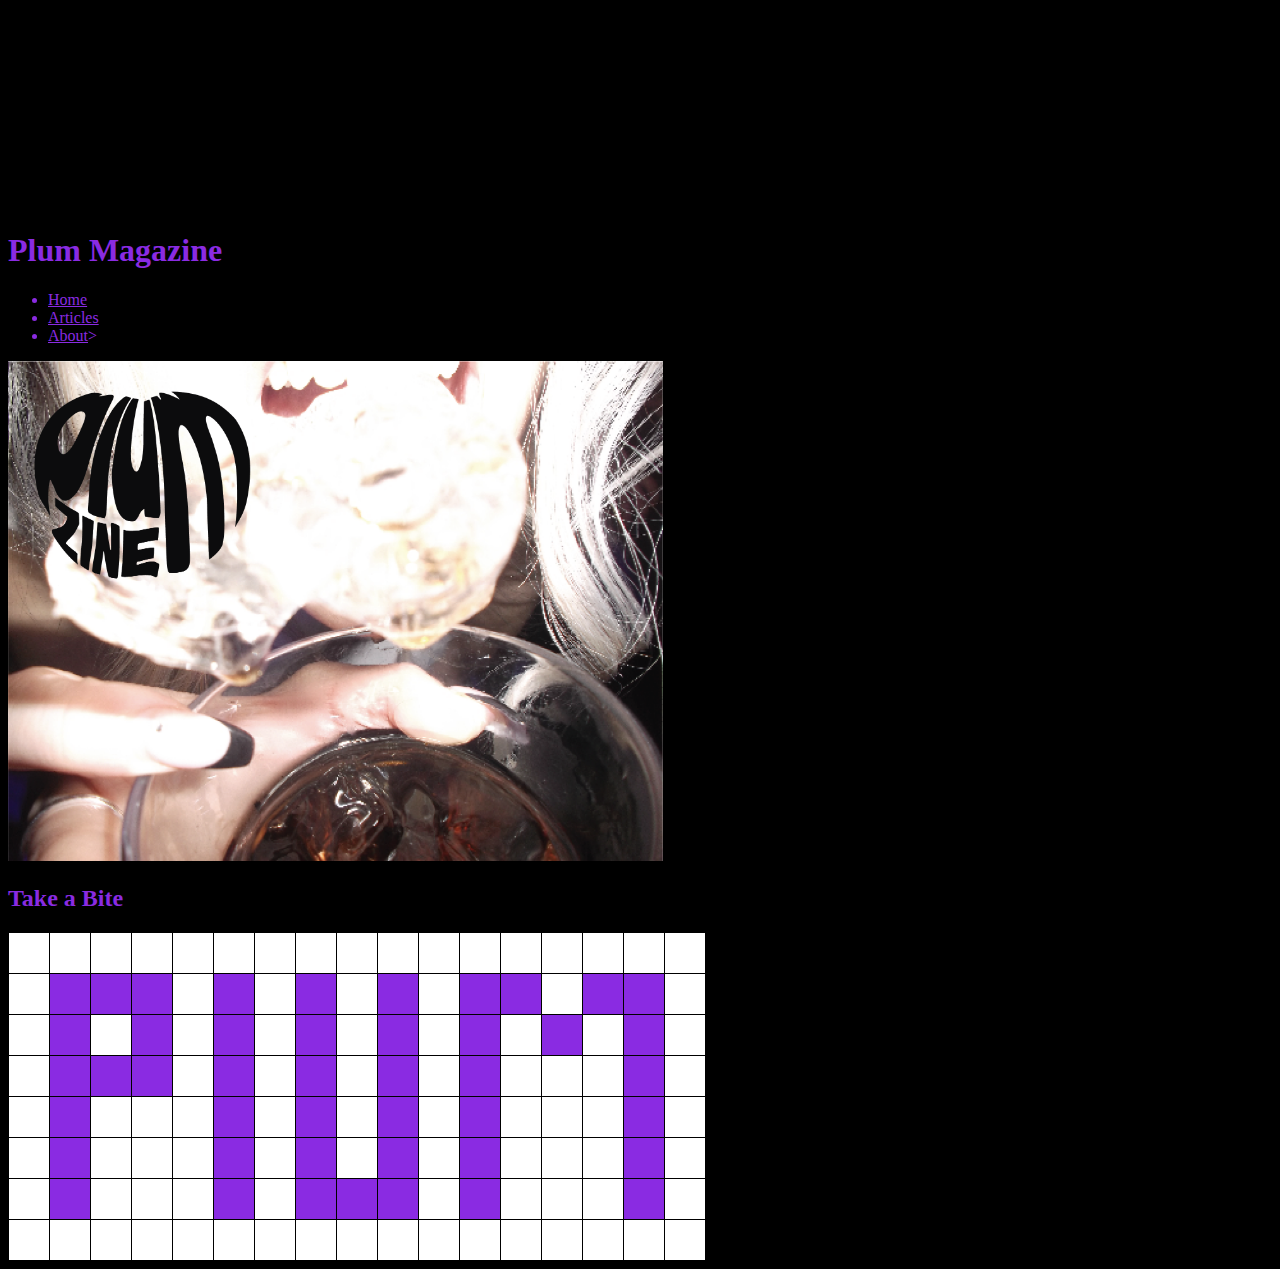
==== index.html @ f9c5a373 "im trying" ====
<!DOCTYPE html>
<html lang="en">
  <head>
    <meta charset="UTF-8">
    <meta name="viewport" content="width=device-width, initial-scale=1.0">
    <meta http-equiv="X-UA-Compatible" content="ie=edge">
    <title>Plum Magazine</title>
    <link rel="icon" type="image/x-icon" href="favicon.png">
    <link rel="stylesheet" href="styles.css">
  </head>
  <body>
<header id="headerblock">
    <nav>
    <img src="plummagazine.png">
    <h1>Plum Magazine</h1>
        <ul id="navbar">
            <li class="navitem"><a href="index.html">Home</a></li>
            <li class="navitem"><a href="articles.html">Articles</a></li>
            <li class="navitem"><a href="about.html">About</a>></li>
        </ul>
    </nav>
</header>
<main>
   <img src="heroimg.png" alt="Image of a woman taking a bite out of icecubes with the Plum Magazine Logo" style="height: 500px; width: auto;">
    <h2>Take a Bite</h2>
    <div id="art">
        <div class ="row">
            <div class = "pixel1"></div>
            <div class = "pixel1"></div>
            <div class = "pixel1"></div>
            <div class = "pixel1"></div>
            <div class = "pixel1"></div>
            <div class = "pixel1"></div>
            <div class = "pixel1"></div>
            <div class = "pixel1"></div>
            <div class = "pixel1"></div>
            <div class = "pixel1"></div>
            <div class = "pixel1"></div>
            <div class = "pixel1"></div>
            <div class = "pixel1"></div>
            <div class = "pixel1"></div>
            <div class = "pixel1"></div>
            <div class = "pixel1"></div>
            <div class = "pixel1"></div>
        </div>
        <div class ="row">
            <div class = "pixel1"></div>
            <div class = "pixel2"></div>
            <div class = "pixel2"></div>
            <div class = "pixel2"></div>
            <div class = "pixel1"></div>
            <div class = "pixel2"></div>
            <div class = "pixel1"></div>
            <div class = "pixel2"></div>
            <div class = "pixel1"></div>
            <div class = "pixel2"></div>
            <div class = "pixel1"></div>
            <div class = "pixel2"></div>
            <div class = "pixel2"></div>
            <div class = "pixel1"></div>
            <div class = "pixel2"></div>
            <div class = "pixel2"></div>
            <div class = "pixel1"></div>
        </div>  
        <div class ="row">
            <div class = "pixel1"></div>
            <div class = "pixel2"></div>
            <div class = "pixel1"></div>
            <div class = "pixel2"></div>
            <div class = "pixel1"></div>
            <div class = "pixel2"></div>
            <div class = "pixel1"></div>
            <div class = "pixel2"></div>
            <div class = "pixel1"></div>
            <div class = "pixel2"></div>
            <div class = "pixel1"></div>
            <div class = "pixel2"></div>
            <div class = "pixel1"></div>
            <div class = "pixel2"></div>
            <div class = "pixel1"></div>
            <div class = "pixel2"></div>
            <div class = "pixel1"></div>
        </div>  
        <div class ="row">
            <div class = "pixel1"></div>
            <div class = "pixel2"></div>
            <div class = "pixel2"></div>
            <div class = "pixel2"></div>
            <div class = "pixel1"></div>
            <div class = "pixel2"></div>
            <div class = "pixel1"></div>
            <div class = "pixel2"></div>
            <div class = "pixel1"></div>
            <div class = "pixel2"></div>
            <div class = "pixel1"></div>
            <div class = "pixel2"></div>
            <div class = "pixel1"></div>
            <div class = "pixel1"></div>
            <div class = "pixel1"></div>
            <div class = "pixel2"></div>
            <div class = "pixel1"></div>
        </div>  
        <div class ="row">
            <div class = "pixel1"></div>
            <div class = "pixel2"></div>
            <div class = "pixel1"></div>
            <div class = "pixel1"></div>
            <div class = "pixel1"></div>
            <div class = "pixel2"></div>
            <div class = "pixel1"></div>
            <div class = "pixel2"></div>
            <div class = "pixel1"></div>
            <div class = "pixel2"></div>
            <div class = "pixel1"></div>
            <div class = "pixel2"></div>
            <div class = "pixel1"></div>
            <div class = "pixel1"></div>
            <div class = "pixel1"></div>
            <div class = "pixel2"></div>
            <div class = "pixel1"></div>
        </div>  
        <div class ="row">
            <div class = "pixel1"></div>
            <div class = "pixel2"></div>
            <div class = "pixel1"></div>
            <div class = "pixel1"></div>
            <div class = "pixel1"></div>
            <div class = "pixel2"></div>
            <div class = "pixel1"></div>
            <div class = "pixel2"></div>
            <div class = "pixel1"></div>
            <div class = "pixel2"></div>
            <div class = "pixel1"></div>
            <div class = "pixel2"></div>
            <div class = "pixel1"></div>
            <div class = "pixel1"></div>
            <div class = "pixel1"></div>
            <div class = "pixel2"></div>
            <div class = "pixel1"></div>
        </div>  
        <div class ="row">
            <div class = "pixel1"></div>
            <div class = "pixel2"></div>
            <div class = "pixel1"></div>
            <div class = "pixel1"></div>
            <div class = "pixel1"></div>
            <div class = "pixel2"></div>
            <div class = "pixel1"></div>
            <div class = "pixel2"></div>
            <div class = "pixel2"></div>
            <div class = "pixel2"></div>
            <div class = "pixel1"></div>
            <div class = "pixel2"></div>
            <div class = "pixel1"></div>
            <div class = "pixel1"></div>
            <div class = "pixel1"></div>
            <div class = "pixel2"></div>
            <div class = "pixel1"></div>
        </div>  
        <div class ="row">
            <div class = "pixel1"></div>
            <div class = "pixel1"></div>
            <div class = "pixel1"></div>
            <div class = "pixel1"></div>
            <div class = "pixel1"></div>
            <div class = "pixel1"></div>
            <div class = "pixel1"></div>
            <div class = "pixel1"></div>
            <div class = "pixel1"></div>
            <div class = "pixel1"></div>
            <div class = "pixel1"></div>
            <div class = "pixel1"></div>
            <div class = "pixel1"></div>
            <div class = "pixel1"></div>
            <div class = "pixel1"></div>
            <div class = "pixel1"></div>
            <div class = "pixel1"></div>
        </div>  
    </div>
    
</main>
<script src="scripts.js"></script>
  </body>
</html>
---- styles.css ----
*{
    box-sizing:border-box;
   }
*{background-color: black; color: blueviolet;}  
#art{display: table; border-spacing: 1px;background-color: black; border: 5px blueviolet;}
.row{display: table-row;}
.pixel1{display:table-cell; background-color:  white; width: 40px; height: 40px; border: none;}
.pixel2{display:table-cell; background-color: blueviolet; width: 40px; height: 40px; border: none;}
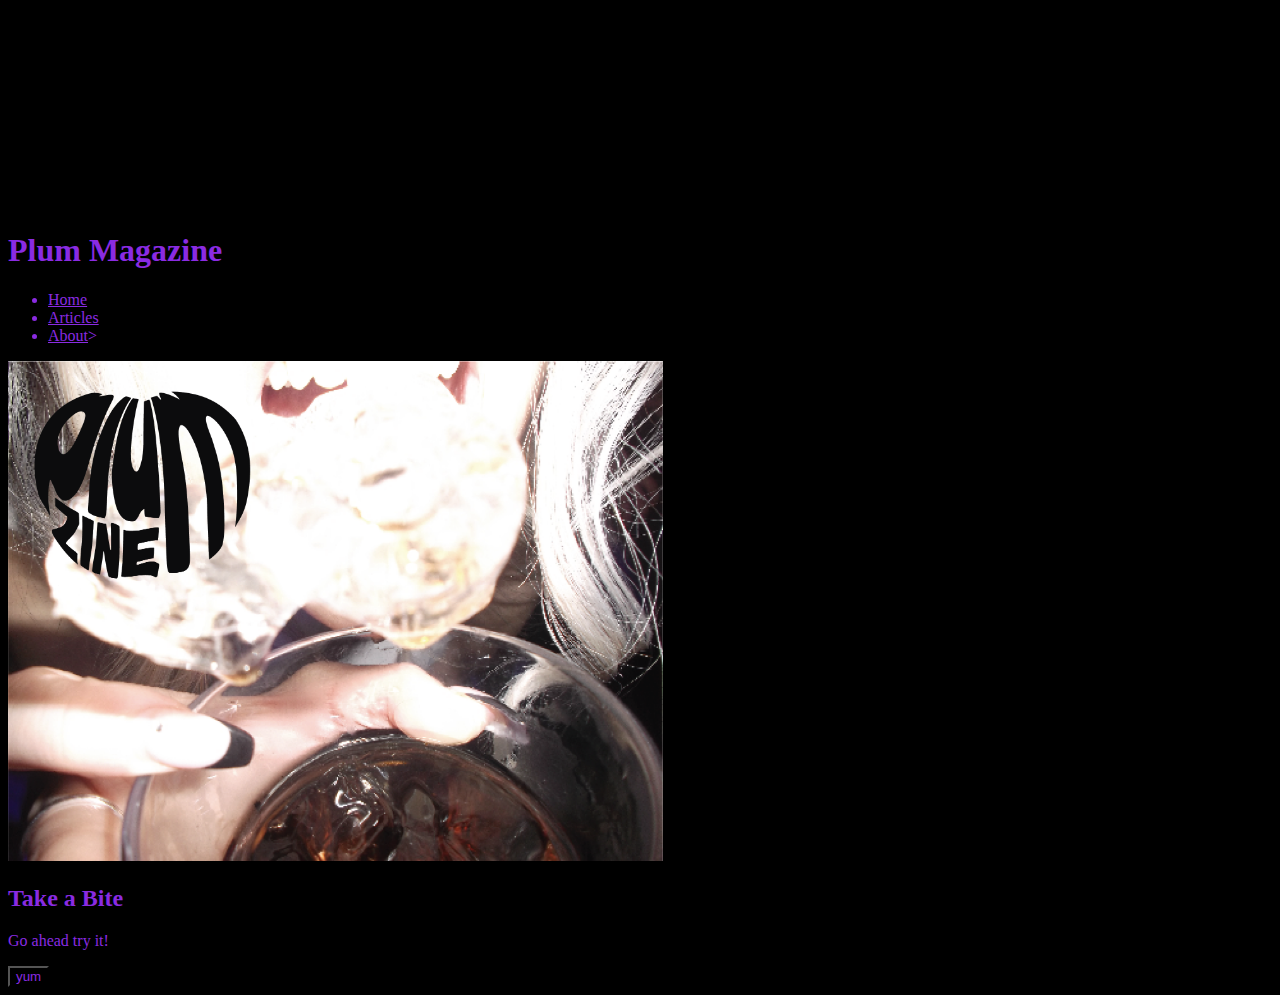
==== commit 4704e11e: "i hate u javas" ====
--- a/index.html
+++ b/index.html
@@ -23,160 +23,8 @@
 <main>
    <img src="heroimg.png" alt="Image of a woman taking a bite out of icecubes with the Plum Magazine Logo" style="height: 500px; width: auto;">
     <h2>Take a Bite</h2>
-    <div id="art">
-        <div class ="row">
-            <div class = "pixel1"></div>
-            <div class = "pixel1"></div>
-            <div class = "pixel1"></div>
-            <div class = "pixel1"></div>
-            <div class = "pixel1"></div>
-            <div class = "pixel1"></div>
-            <div class = "pixel1"></div>
-            <div class = "pixel1"></div>
-            <div class = "pixel1"></div>
-            <div class = "pixel1"></div>
-            <div class = "pixel1"></div>
-            <div class = "pixel1"></div>
-            <div class = "pixel1"></div>
-            <div class = "pixel1"></div>
-            <div class = "pixel1"></div>
-            <div class = "pixel1"></div>
-            <div class = "pixel1"></div>
-        </div>
-        <div class ="row">
-            <div class = "pixel1"></div>
-            <div class = "pixel2"></div>
-            <div class = "pixel2"></div>
-            <div class = "pixel2"></div>
-            <div class = "pixel1"></div>
-            <div class = "pixel2"></div>
-            <div class = "pixel1"></div>
-            <div class = "pixel2"></div>
-            <div class = "pixel1"></div>
-            <div class = "pixel2"></div>
-            <div class = "pixel1"></div>
-            <div class = "pixel2"></div>
-            <div class = "pixel2"></div>
-            <div class = "pixel1"></div>
-            <div class = "pixel2"></div>
-            <div class = "pixel2"></div>
-            <div class = "pixel1"></div>
-        </div>  
-        <div class ="row">
-            <div class = "pixel1"></div>
-            <div class = "pixel2"></div>
-            <div class = "pixel1"></div>
-            <div class = "pixel2"></div>
-            <div class = "pixel1"></div>
-            <div class = "pixel2"></div>
-            <div class = "pixel1"></div>
-            <div class = "pixel2"></div>
-            <div class = "pixel1"></div>
-            <div class = "pixel2"></div>
-            <div class = "pixel1"></div>
-            <div class = "pixel2"></div>
-            <div class = "pixel1"></div>
-            <div class = "pixel2"></div>
-            <div class = "pixel1"></div>
-            <div class = "pixel2"></div>
-            <div class = "pixel1"></div>
-        </div>  
-        <div class ="row">
-            <div class = "pixel1"></div>
-            <div class = "pixel2"></div>
-            <div class = "pixel2"></div>
-            <div class = "pixel2"></div>
-            <div class = "pixel1"></div>
-            <div class = "pixel2"></div>
-            <div class = "pixel1"></div>
-            <div class = "pixel2"></div>
-            <div class = "pixel1"></div>
-            <div class = "pixel2"></div>
-            <div class = "pixel1"></div>
-            <div class = "pixel2"></div>
-            <div class = "pixel1"></div>
-            <div class = "pixel1"></div>
-            <div class = "pixel1"></div>
-            <div class = "pixel2"></div>
-            <div class = "pixel1"></div>
-        </div>  
-        <div class ="row">
-            <div class = "pixel1"></div>
-            <div class = "pixel2"></div>
-            <div class = "pixel1"></div>
-            <div class = "pixel1"></div>
-            <div class = "pixel1"></div>
-            <div class = "pixel2"></div>
-            <div class = "pixel1"></div>
-            <div class = "pixel2"></div>
-            <div class = "pixel1"></div>
-            <div class = "pixel2"></div>
-            <div class = "pixel1"></div>
-            <div class = "pixel2"></div>
-            <div class = "pixel1"></div>
-            <div class = "pixel1"></div>
-            <div class = "pixel1"></div>
-            <div class = "pixel2"></div>
-            <div class = "pixel1"></div>
-        </div>  
-        <div class ="row">
-            <div class = "pixel1"></div>
-            <div class = "pixel2"></div>
-            <div class = "pixel1"></div>
-            <div class = "pixel1"></div>
-            <div class = "pixel1"></div>
-            <div class = "pixel2"></div>
-            <div class = "pixel1"></div>
-            <div class = "pixel2"></div>
-            <div class = "pixel1"></div>
-            <div class = "pixel2"></div>
-            <div class = "pixel1"></div>
-            <div class = "pixel2"></div>
-            <div class = "pixel1"></div>
-            <div class = "pixel1"></div>
-            <div class = "pixel1"></div>
-            <div class = "pixel2"></div>
-            <div class = "pixel1"></div>
-        </div>  
-        <div class ="row">
-            <div class = "pixel1"></div>
-            <div class = "pixel2"></div>
-            <div class = "pixel1"></div>
-            <div class = "pixel1"></div>
-            <div class = "pixel1"></div>
-            <div class = "pixel2"></div>
-            <div class = "pixel1"></div>
-            <div class = "pixel2"></div>
-            <div class = "pixel2"></div>
-            <div class = "pixel2"></div>
-            <div class = "pixel1"></div>
-            <div class = "pixel2"></div>
-            <div class = "pixel1"></div>
-            <div class = "pixel1"></div>
-            <div class = "pixel1"></div>
-            <div class = "pixel2"></div>
-            <div class = "pixel1"></div>
-        </div>  
-        <div class ="row">
-            <div class = "pixel1"></div>
-            <div class = "pixel1"></div>
-            <div class = "pixel1"></div>
-            <div class = "pixel1"></div>
-            <div class = "pixel1"></div>
-            <div class = "pixel1"></div>
-            <div class = "pixel1"></div>
-            <div class = "pixel1"></div>
-            <div class = "pixel1"></div>
-            <div class = "pixel1"></div>
-            <div class = "pixel1"></div>
-            <div class = "pixel1"></div>
-            <div class = "pixel1"></div>
-            <div class = "pixel1"></div>
-            <div class = "pixel1"></div>
-            <div class = "pixel1"></div>
-            <div class = "pixel1"></div>
-        </div>  
-    </div>
+    <p>Go ahead try it!</p>
+    <button id="yumButton">yum</button>
     
 </main>
 <script src="scripts.js"></script>
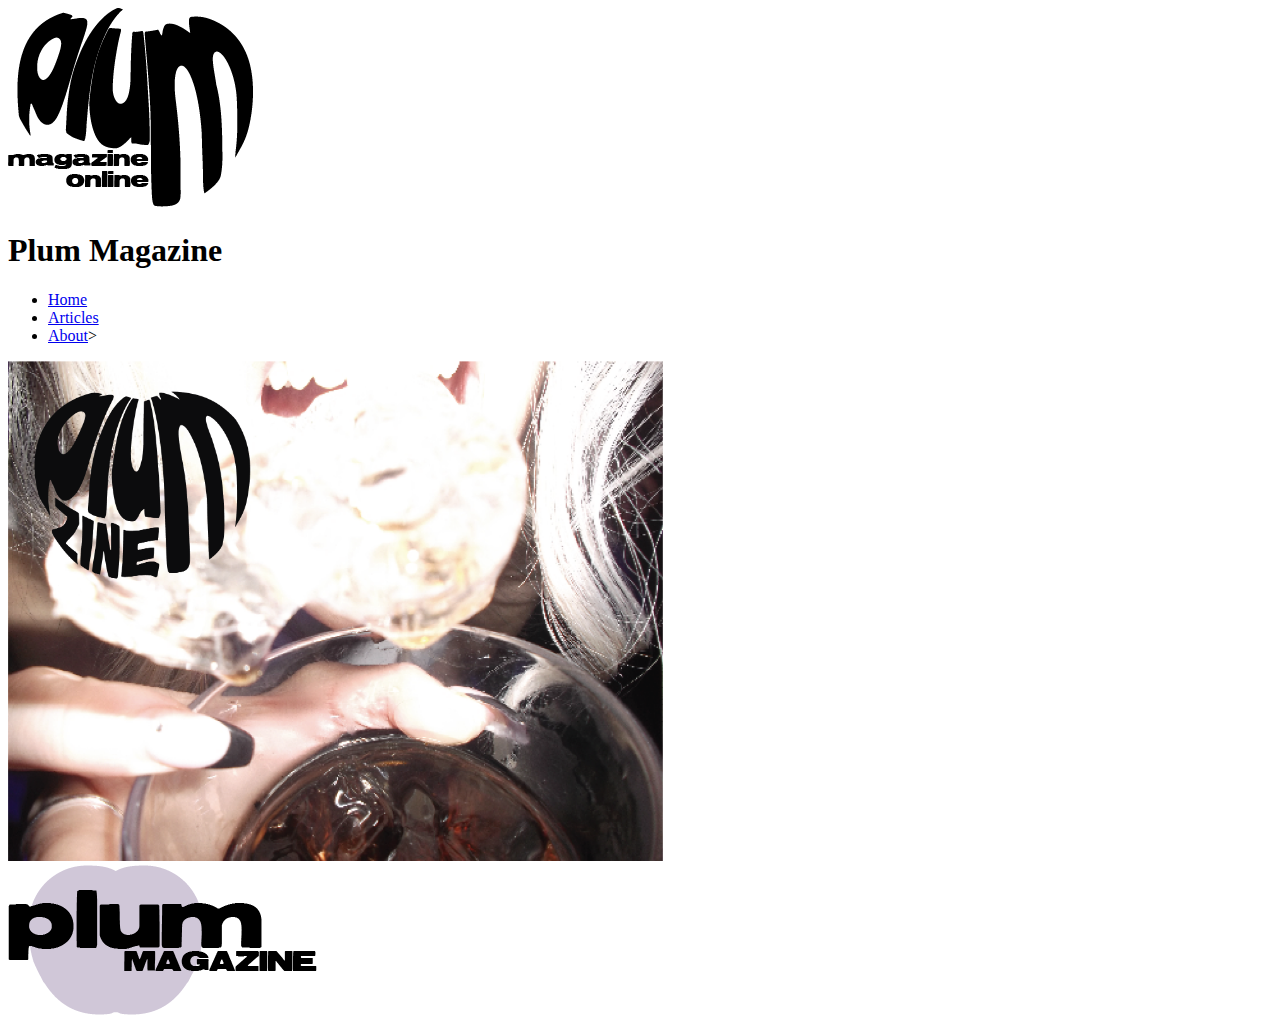
==== commit cdd49466: "im going to sleep now i tried" ====
--- a/index.html
+++ b/index.html
@@ -7,6 +7,13 @@
     <title>Plum Magazine</title>
     <link rel="icon" type="image/x-icon" href="favicon.png">
     <link rel="stylesheet" href="styles.css">
+    <link rel="preconnect" href="https://fonts.googleapis.com">
+<link rel="preconnect" href="https://fonts.gstatic.com" crossorigin>
+<link href="https://fonts.googleapis.com/css2?family=Oswald:wght@200..700&display=swap" rel="stylesheet">
+
+<link rel="preconnect" href="https://fonts.googleapis.com">
+<link rel="preconnect" href="https://fonts.gstatic.com" crossorigin>
+<link href="https://fonts.googleapis.com/css2?family=Nunito+Sans:ital,opsz,wght@0,6..12,200..1000;1,6..12,200..1000&display=swap" rel="stylesheet">
   </head>
   <body>
 <header id="headerblock">
@@ -22,11 +29,12 @@
 </header>
 <main>
    <img src="heroimg.png" alt="Image of a woman taking a bite out of icecubes with the Plum Magazine Logo" style="height: 500px; width: auto;">
-    <h2>Take a Bite</h2>
-    <p>Go ahead try it!</p>
-    <button id="yumButton">yum</button>
+   
     
 </main>
+<footer>
+    <img src="plumlogo2.png" alt="Plum Magazine logo">
+</footer>
 <script src="scripts.js"></script>
   </body>
 </html>--- a/styles.css
+++ b/styles.css
@@ -1,8 +1,3 @@
 *{
     box-sizing:border-box;
    }
-*{background-color: black; color: blueviolet;}  
-#art{display: table; border-spacing: 1px;background-color: black; border: 5px blueviolet;}
-.row{display: table-row;}
-.pixel1{display:table-cell; background-color:  white; width: 40px; height: 40px; border: none;}
-.pixel2{display:table-cell; background-color: blueviolet; width: 40px; height: 40px; border: none;}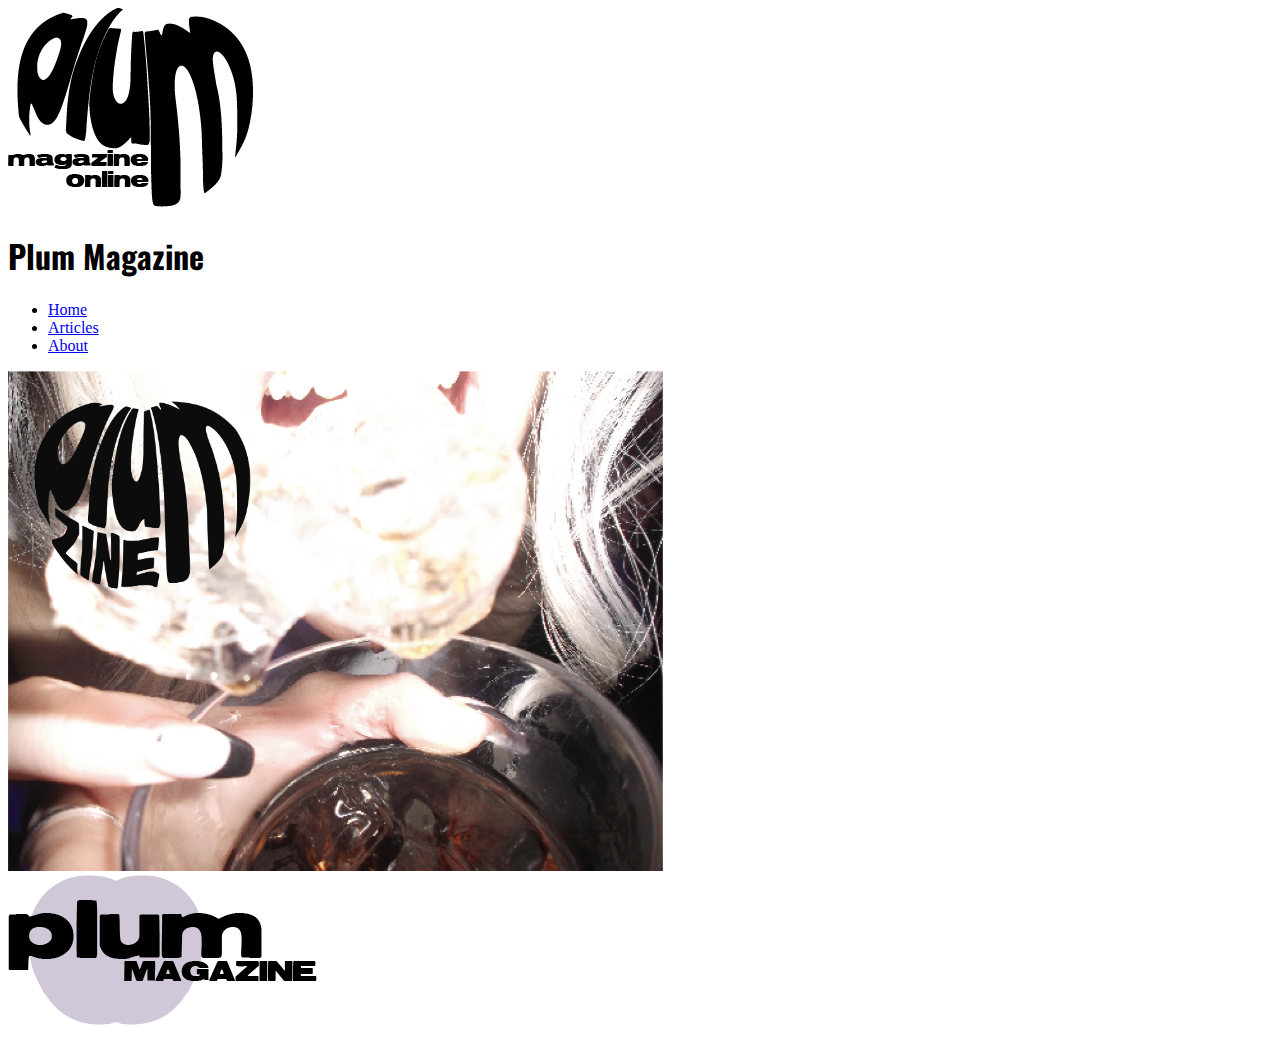
==== commit e3501b81: "working" ====
--- a/index.html
+++ b/index.html
@@ -8,12 +8,10 @@
     <link rel="icon" type="image/x-icon" href="favicon.png">
     <link rel="stylesheet" href="styles.css">
     <link rel="preconnect" href="https://fonts.googleapis.com">
-<link rel="preconnect" href="https://fonts.gstatic.com" crossorigin>
-<link href="https://fonts.googleapis.com/css2?family=Oswald:wght@200..700&display=swap" rel="stylesheet">
+    <link rel="preconnect" href="https://fonts.googleapis.com">
+    <link rel="preconnect" href="https://fonts.gstatic.com" crossorigin>
+    <link href="https://fonts.googleapis.com/css2?family=Nunito+Sans:ital,opsz,wght@0,6..12,200..1000;1,6..12,200..1000&family=Oswald:wght@200..700&display=swap" rel="stylesheet">
 
-<link rel="preconnect" href="https://fonts.googleapis.com">
-<link rel="preconnect" href="https://fonts.gstatic.com" crossorigin>
-<link href="https://fonts.googleapis.com/css2?family=Nunito+Sans:ital,opsz,wght@0,6..12,200..1000;1,6..12,200..1000&display=swap" rel="stylesheet">
   </head>
   <body>
 <header id="headerblock">
@@ -23,7 +21,7 @@
         <ul id="navbar">
             <li class="navitem"><a href="index.html">Home</a></li>
             <li class="navitem"><a href="articles.html">Articles</a></li>
-            <li class="navitem"><a href="about.html">About</a>></li>
+            <li class="navitem"><a href="about.html">About</a></li>
         </ul>
     </nav>
 </header>
--- a/styles.css
+++ b/styles.css
@@ -1,3 +1,15 @@
-*{
-    box-sizing:border-box;
-   }
+*{box-sizing:border-box;}
+   
+.oswald{
+  font-family: "Oswald", sans-serif;
+  font-optical-sizing: auto;
+  font-weight: normal;
+  font-style: normal;}
+
+.nunito-sans {
+  font-family: "Nunito Sans", serif;
+  font-optical-sizing: auto;
+  font-weight: normal;
+  font-style: normal;}
+
+h1{font-family: "Oswald";}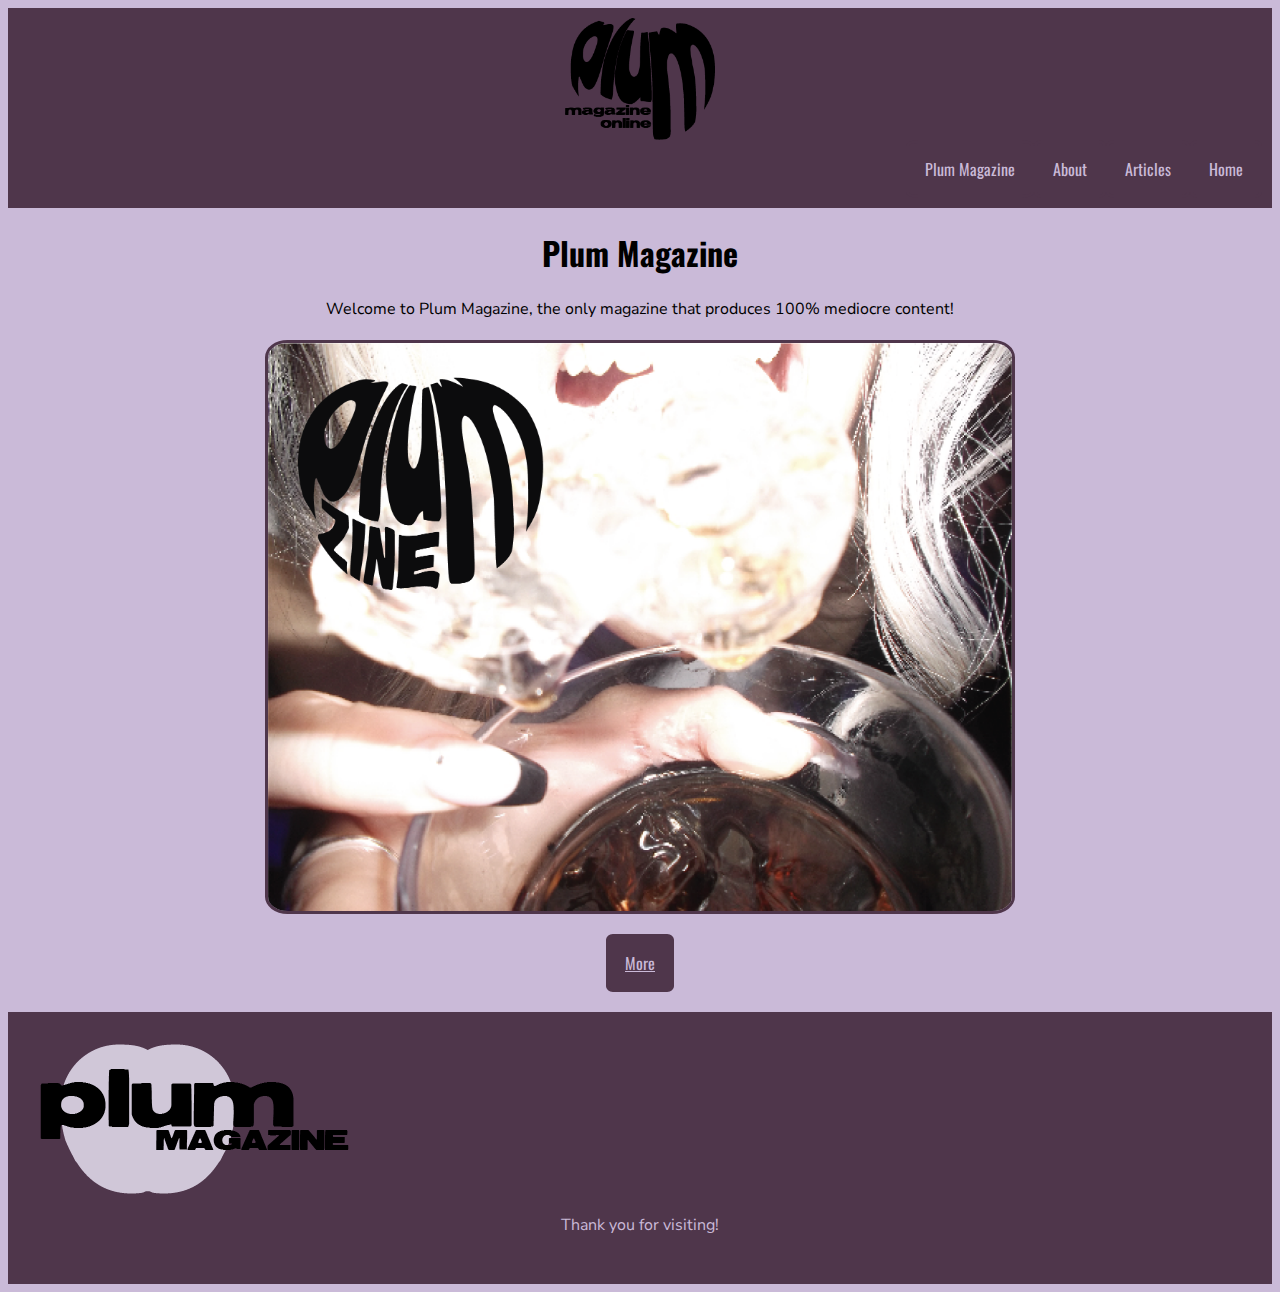
==== commit ae883cab: "im sorry" ====
--- a/index.html
+++ b/index.html
@@ -14,24 +14,33 @@
 
   </head>
   <body>
-<header id="headerblock">
-    <nav>
-    <img src="plummagazine.png">
-    <h1>Plum Magazine</h1>
-        <ul id="navbar">
+<header id="header1">
+    <img src="plummagazine.png" id="logoone" alt="Plum Magazzine Main Logo">
+    <nav id="navbar">
+        <ul id="navigation">
             <li class="navitem"><a href="index.html">Home</a></li>
             <li class="navitem"><a href="articles.html">Articles</a></li>
             <li class="navitem"><a href="about.html">About</a></li>
+            <li class="navitem"><a href="index.html">Plum Magazine</a></li>
         </ul>
     </nav>
 </header>
+
 <main>
-   <img src="heroimg.png" alt="Image of a woman taking a bite out of icecubes with the Plum Magazine Logo" style="height: 500px; width: auto;">
-   
-    
+    <h1>Plum Magazine</h1>
+    <p>Welcome to Plum Magazine, the only magazine that produces 100% mediocre content!</p>
+    <div id="herowrapper">
+     <img src="heroimg.png" alt="Image of a woman taking a bite out of icecubes with the Plum Magazine Logo" id="hero">
+    </div>
+    <div id="cta1">
+        <a href="articles.html">More</a>
+      </div>
 </main>
 <footer>
-    <img src="plumlogo2.png" alt="Plum Magazine logo">
+    <img src="plumlogo2.png" alt="Plum Magazine logo" id="logotwo">
+  <p>Thank you for visiting!</p>
+
+
 </footer>
 <script src="scripts.js"></script>
   </body>
--- a/styles.css
+++ b/styles.css
@@ -12,4 +12,53 @@
   font-weight: normal;
   font-style: normal;}
 
-h1{font-family: "Oswald";}+h1{font-family: "Oswald";text-align: center;}
+h2{font-family: "Oswald";text-align: center}
+h3{font-family: "Oswald";text-align: center}
+p{font-family: "Nunito Sans";text-align: center;}
+a{font-family: "Oswald";}
+body{background-color: #CABAD8;}
+header{background-color: #4F364B;color: #CABAD8;padding: 10px;}
+#logoone{width: 150px; height: auto;margin: auto;display: block;}
+#navbar{background-color: #4F364B;color: #CABAD8;}
+ul {list-style-type: none;margin: 0;padding: 0;overflow: hidden;background-color: #4F364B;}
+li {float: right;}
+li a {display: block;color: #CABAD8;text-align: center;padding: 14px 16px;text-decoration: none;}
+li a:hover {background-color:#CABAD8;color: #4F364B;}
+main{background-color: #CABAD8;}
+#herowrapper{margin-top: 20px;  display: flex;justify-content: center; align-items: center;}
+#hero{width: 750px;height: auto;border:3px solid #4F364B;border-radius: 3%;}
+#cta1{display: flex;justify-content: center; align-items: center;margin-top: 20px;margin-bottom: 20px;}
+a{background-color: #4F364B;color: #CABAD8;padding: 14px 16px;border:3px solid #4F364B;border-radius: 10%;}
+a:hover{background-color:#CABAD8;color: #4F364B;border:3px solid #4F364B;border-radius: 10%;}
+footer{background-color: #4F364B;color: #CABAD8;padding: 2rem;}
+#arti{margin-top: 20px;  display: flex;justify-content: center; align-items: center;}
+#artipic{max-width: 700px;height: auto;}
+#outfit{margin-top: 20px;  display: flex;justify-content: center; align-items: center;}
+#gfit{max-width: 400px;height: auto;}
+button{margin:auto;  display: flex;justify-content: center; align-items: center; background-color: #4F364B;color: #CABAD8;padding: 14px 16px;border:3px solid #4F364B;border-radius: 10%;}
+button:hover{background-color:#CABAD8;color: #4F364B;border:3px solid #4F364B;border-radius: 10%;}
+#hals{margin:auto;  display: flex;justify-content: center; align-items: center;}
+#haley{max-width: 700px;height: auto;}
+
+@media screen and (max-width: 300px){
+    header{display: block; background-color: #CABAD8;}
+    body{background-color: #4F364B;}
+    h1{align-content: center; width: 100%;}
+    ul{display: inline-block;width: 100%;}
+    li{width: 100%;}
+    #hero{width: 100%;}
+    #artipic{width: 100%;}
+    #gfit{width: 100%;}
+    #haley{width:100%}
+}
+
+@media screen and (max-width: 1100px){
+    header{display: block;background-color: #CABAD8;}
+    h1{padding-left: 10%;padding-right: 10%;}
+    body{background-color: #4F364B;}
+    ul{display: inline-block; width: 100%}
+    li{width: 100%;}}
+
+@media screen and (min-width: 1100px){
+    body{ background-color: #CABAD8;}}
